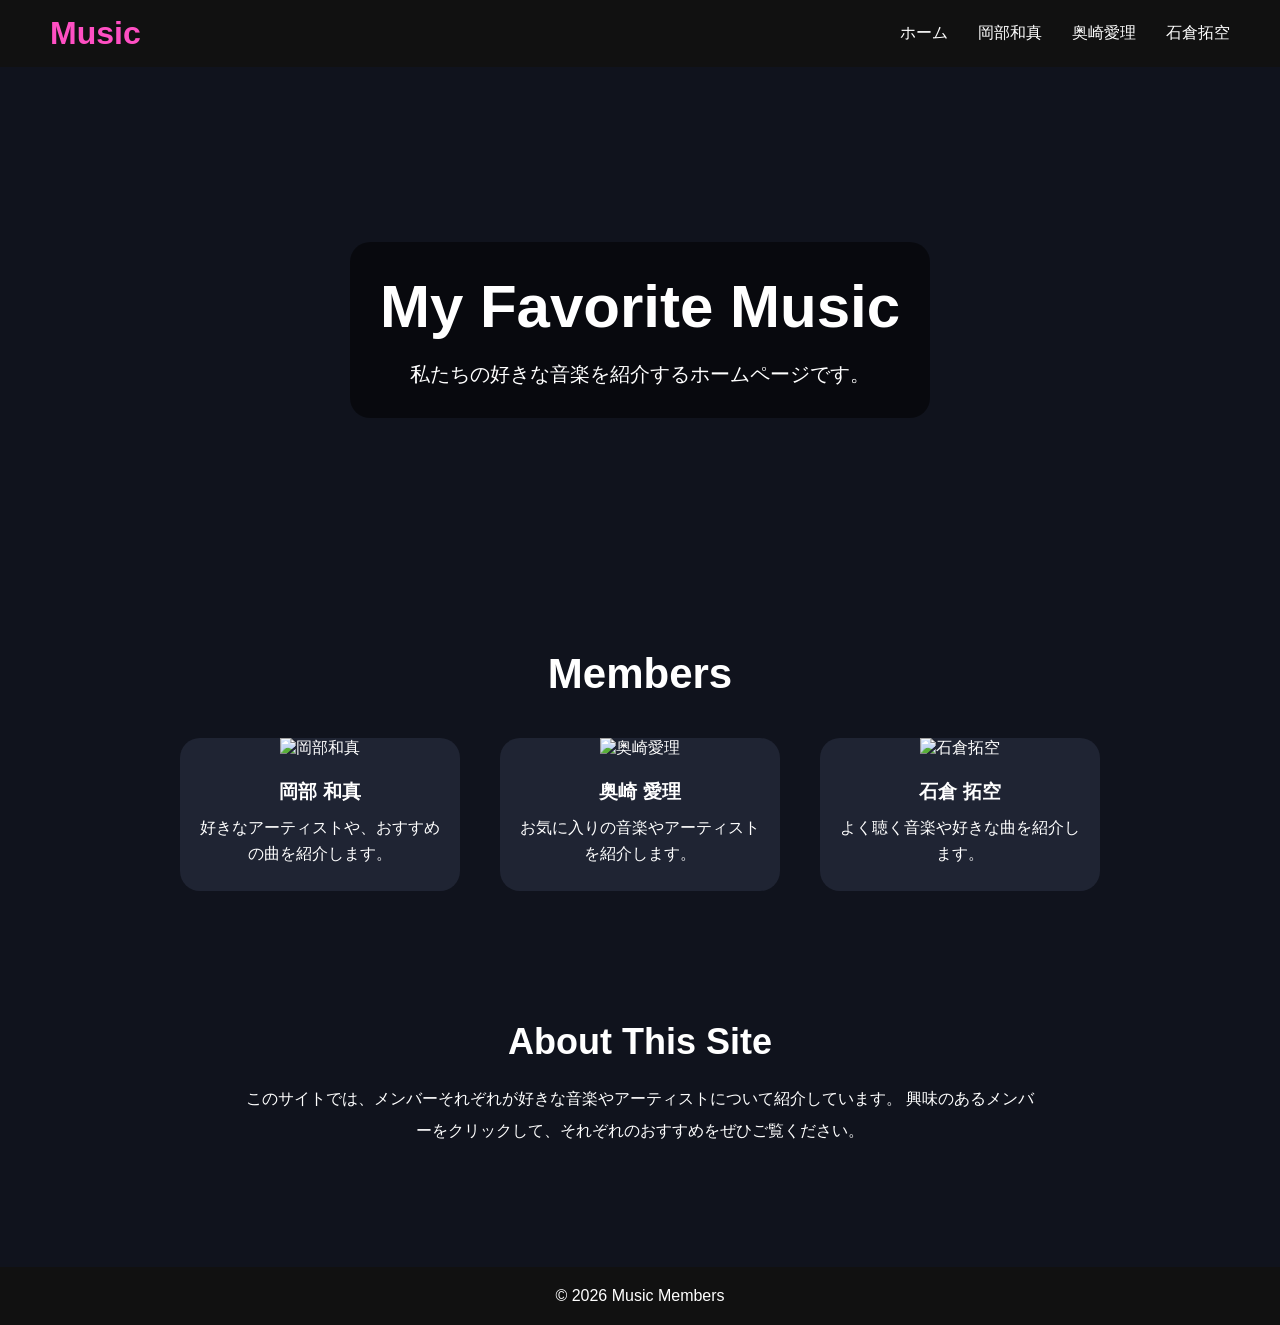
==== music-site/index.html @ 827b1ef1 "フォーマットページの作成 ホームページとそれぞれの担当するHTMLとCSSの作成" ====
<!DOCTYPE html>
<html lang="ja">

<head>
    <meta charset="UTF-8">
    <meta name="viewport" content="width=device-width, initial-scale=1.0">
    <title>Music Members</title>
    <link rel="stylesheet" href="style.css">
</head>

<body>

    <!-- ヘッダー -->
    <header>

        <div class="logo">
            Music</div>

        <nav>
            <ul>
                <li><a href="index.html">ホーム</a></li>
                <li><a href="okabe.html">岡部和真</a></li>
                <li><a href="okuzaki.html">奥崎愛理</a></li>
                <li><a href="ishikura.html">石倉拓空</a></li>
            </ul>
        </nav>

    </header>

    <!-- メインビジュアル -->
    <section class="hero">

        <div class="hero-text">

            <h1>My Favorite Music</h1>

            <p>
                私たちの好きな音楽を紹介するホームページです。
            </p>

        </div>

    </section>

    <!-- メンバー紹介 -->
    <section class="members">

        <h2>Members</h2>

        <div class="card-area">

            <!-- 岡部 -->
            <a href="okabe.html" class="card">

                <img src="img/okabe.jpg" alt="岡部和真">

                <h3>岡部 和真</h3>

                <p>
                    好きなアーティストや、おすすめの曲を紹介します。
                </p>

            </a>

            <!-- 奥崎 -->
            <a href="okuzaki.html" class="card">

                <img src="img/okuzaki.jpg" alt="奥崎愛理">

                <h3>奥崎 愛理</h3>

                <p>
                    お気に入りの音楽やアーティストを紹介します。
                </p>

            </a>

            <!-- 石倉 -->
            <a href="ishikura.html" class="card">

                <img src="img/ishikura.jpg" alt="石倉拓空">

                <h3>石倉 拓空</h3>

                <p>
                    よく聴く音楽や好きな曲を紹介します。
                </p>

            </a>

        </div>

    </section>

    <!-- サイト紹介 -->
    <section class="music">

        <h2>About This Site</h2>

        <p>
            このサイトでは、メンバーそれぞれが好きな音楽やアーティストについて紹介しています。
            興味のあるメンバーをクリックして、それぞれのおすすめをぜひご覧ください。
        </p>

    </section>

    <!-- フッター -->
    <footer>

        <p>
            © 2026 Music Members
        </p>

    </footer>

</body>

</html>
---- music-site/style.css ----
/* --------------------
   全体設定
-------------------- */

*{
    margin:0;
    padding:0;
    box-sizing:border-box;
}

body{
    font-family:"Yu Gothic",sans-serif;
    background:#10131d;
    color:white;
}

/* --------------------
   ヘッダー
-------------------- */

header{
    position:fixed;
    top:0;
    width:100%;
    background:#111;
    display:flex;
    justify-content:space-between;
    align-items:center;
    padding:15px 50px;
    z-index:1000;
}

.logo{
    font-size:32px;
    font-weight:bold;
    color:#ff4fc3;
}

nav ul{
    display:flex;
    list-style:none;
}

nav li{
    margin-left:30px;
}

nav a{
    color:white;
    text-decoration:none;
    transition:0.3s;
}

nav a:hover{
    color:#00d9ff;
}

/* --------------------
   メイン画像
-------------------- */

.hero{
    margin-top:80px;
    height:500px;
    background:url("img/main.jpg") center/cover no-repeat;
    display:flex;
    justify-content:center;
    align-items:center;
    text-align:center;
}

.hero-text{
    background:rgba(0,0,0,0.5);
    padding:30px;
    border-radius:20px;
    animation:fadeIn 1.5s;
}

.hero h1{
    font-size:60px;
}

.hero p{
    margin-top:20px;
    font-size:20px;
}

/* --------------------
   メンバー紹介
-------------------- */

.members{
    padding:70px 30px;
    text-align:center;
}

.members h2{
    font-size:42px;
    margin-bottom:40px;
}

.card-area{
    display:flex;
    justify-content:center;
    align-items:stretch;
    gap:40px;
    flex-wrap:wrap;
}

.card{
    width:280px;
    background:#1f2433;
    border-radius:20px;
    overflow:hidden;
    color:white;
    text-decoration:none;
    transition:0.3s;
}

.card:hover{
    transform:translateY(-10px);
    box-shadow:0 0 20px #00d9ff;
}

.card img{
    width:100%;
    height:260px;
    object-fit:cover;
}

.card h3{
    margin:20px 0 10px;
}

.card p{
    padding:0 20px 25px;
    line-height:1.6;
}

/* --------------------
   サイト紹介
-------------------- */

.music{
    padding:60px 30px;
    text-align:center;
}

.music h2{
    margin-bottom:20px;
    font-size:36px;
}

.music p{
    max-width:800px;
    margin:auto;
    line-height:2;
}

.music ul{
    list-style:none;
    margin-top:20px;
}

.music li{
    margin:10px 0;
}

/* --------------------
   サブページ
-------------------- */

.profile{
    margin-top:110px;
    display:flex;
    justify-content:center;
    align-items:center;
    gap:50px;
    padding:60px 40px;
    flex-wrap:wrap;
}

.profile img{
    width:350px;
    border-radius:20px;
}

.profile-text{
    max-width:500px;
}

.profile-text h1{
    font-size:50px;
    margin-bottom:20px;
}

.profile-text p{
    line-height:2;
}

/* --------------------
   フッター
-------------------- */

footer{
    background:#111;
    text-align:center;
    padding:20px;
    margin-top:60px;
}

/* --------------------
   アニメーション
-------------------- */

@keyframes fadeIn{

from{
    opacity:0;
    transform:translateY(30px);
}

to{
    opacity:1;
    transform:translateY(0);
}

}

/* --------------------
   スマホ対応
-------------------- */

@media(max-width:768px){

header{
    flex-direction:column;
    padding:20px;
}

nav ul{
    margin-top:15px;
    flex-wrap:wrap;
    justify-content:center;
}

nav li{
    margin:10px;
}

.hero h1{
    font-size:42px;
}

.hero p{
    font-size:18px;
}

.card{
    width:90%;
}

.profile{
    flex-direction:column;
}

.profile img{
    width:90%;
}

}
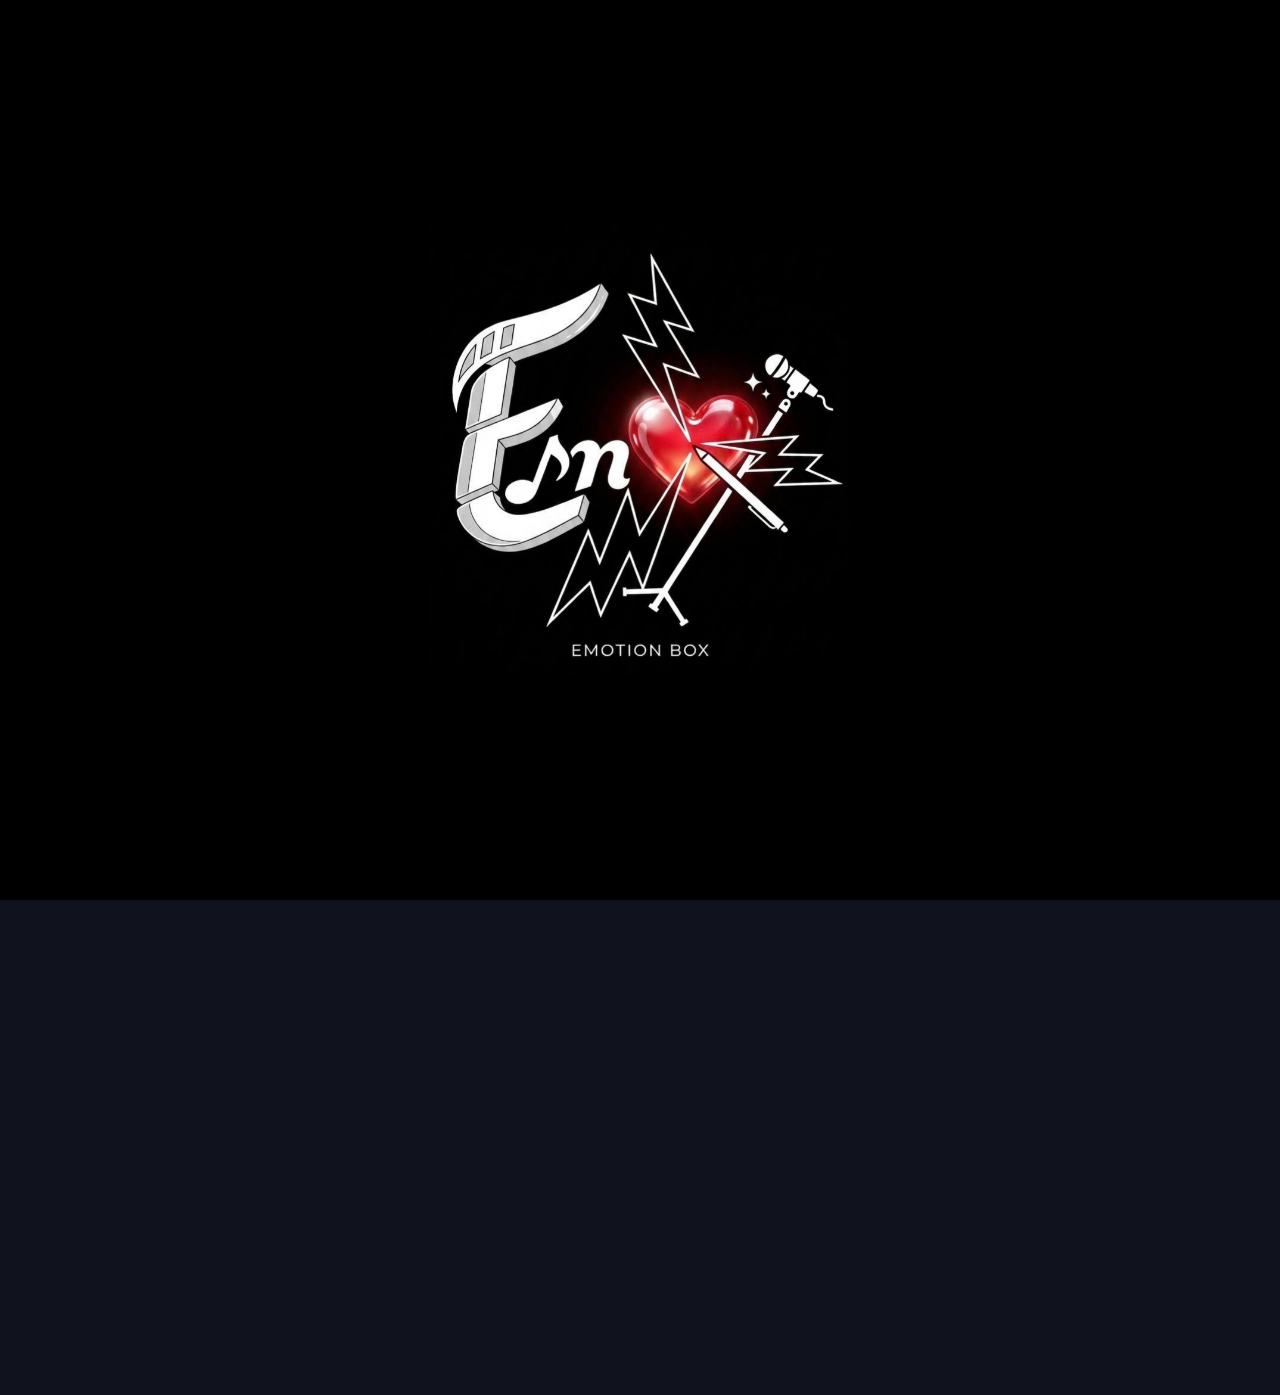
==== commit f8539be5: "ホームページ編集 ロゴアニメーションの追加と、ホームページ上でロゴが見えるようになりました。" ====
--- a/music-site/index.html
+++ b/music-site/index.html
@@ -10,108 +10,129 @@
 
 <body>
 
-    <!-- ヘッダー -->
-    <header>
+    <!-- オープニング -->
+    <div id="opening">
 
-        <div class="logo">
-            Music</div>
+        <img src="img/logo.png" id="opening-logo" alt="Emotion Box Logo">
 
-        <nav>
-            <ul>
-                <li><a href="index.html">ホーム</a></li>
-                <li><a href="okabe.html">岡部和真</a></li>
-                <li><a href="okuzaki.html">奥崎愛理</a></li>
-                <li><a href="ishikura.html">石倉拓空</a></li>
-            </ul>
-        </nav>
+    </div>
 
-    </header>
+    <!-- メインコンテンツ -->
+    <div id="main-content">
 
-    <!-- メインビジュアル -->
-    <section class="hero">
+        <!-- ヘッダー -->
+        <header>
 
-        <div class="hero-text">
+            <div class="logo">
 
-            <h1>My Favorite Music</h1>
+                <a href="index.html">
+
+                    <img src="img/logo.png" alt="Emotion Box Logo">
+
+                </a>
+
+            </div>
+
+            <nav>
+                <ul>
+                    <li><a href="index.html">ホーム</a></li>
+                    <li><a href="okabe.html">岡部和真</a></li>
+                    <li><a href="okuzaki.html">奥崎愛理</a></li>
+                    <li><a href="ishikura.html">石倉拓空</a></li>
+                </ul>
+            </nav>
+
+        </header>
+
+        <!-- メインビジュアル -->
+        <section class="hero">
+
+            <div class="hero-text">
+
+                <h1>My Favorite Music</h1>
+
+                <p>
+                    私たちの好きな音楽を紹介するホームページです。
+                </p>
+
+            </div>
+
+        </section>
+
+        <!-- メンバー紹介 -->
+        <section class="members">
+
+            <h2>Members</h2>
+
+            <div class="card-area">
+
+                <!-- 岡部 -->
+                <a href="okabe.html" class="card">
+
+                    <img src="img/okabe.jpg" alt="岡部和真">
+
+                    <h3>岡部 和真</h3>
+
+                    <p>
+                        好きなアーティストや、おすすめの曲を紹介します。
+                    </p>
+
+                </a>
+
+                <!-- 奥崎 -->
+                <a href="okuzaki.html" class="card">
+
+                    <img src="img/okuzaki.jpg" alt="奥崎愛理">
+
+                    <h3>奥崎 愛理</h3>
+
+                    <p>
+                        お気に入りの音楽やアーティストを紹介します。
+                    </p>
+
+                </a>
+
+                <!-- 石倉 -->
+                <a href="ishikura.html" class="card">
+
+                    <img src="img/ishikura.jpg" alt="石倉拓空">
+
+                    <h3>石倉 拓空</h3>
+
+                    <p>
+                        よく聴く音楽や好きな曲を紹介します。
+                    </p>
+
+                </a>
+
+            </div>
+
+        </section>
+
+        <!-- サイト紹介 -->
+        <section class="music">
+
+            <h2>About This Site</h2>
 
             <p>
-                私たちの好きな音楽を紹介するホームページです。
+                このサイトでは、メンバーそれぞれが好きな音楽やアーティストについて紹介しています。
+                興味のあるメンバーをクリックして、それぞれのおすすめをぜひご覧ください。
             </p>
 
-        </div>
+        </section>
 
-    </section>
+        <!-- フッター -->
+        <footer>
 
-    <!-- メンバー紹介 -->
-    <section class="members">
+            <p>
+                © 2026 Music Members
+            </p>
 
-        <h2>Members</h2>
+        </footer>
 
-        <div class="card-area">
+    </div>
 
-            <!-- 岡部 -->
-            <a href="okabe.html" class="card">
-
-                <img src="img/okabe.jpg" alt="岡部和真">
-
-                <h3>岡部 和真</h3>
-
-                <p>
-                    好きなアーティストや、おすすめの曲を紹介します。
-                </p>
-
-            </a>
-
-            <!-- 奥崎 -->
-            <a href="okuzaki.html" class="card">
-
-                <img src="img/okuzaki.jpg" alt="奥崎愛理">
-
-                <h3>奥崎 愛理</h3>
-
-                <p>
-                    お気に入りの音楽やアーティストを紹介します。
-                </p>
-
-            </a>
-
-            <!-- 石倉 -->
-            <a href="ishikura.html" class="card">
-
-                <img src="img/ishikura.jpg" alt="石倉拓空">
-
-                <h3>石倉 拓空</h3>
-
-                <p>
-                    よく聴く音楽や好きな曲を紹介します。
-                </p>
-
-            </a>
-
-        </div>
-
-    </section>
-
-    <!-- サイト紹介 -->
-    <section class="music">
-
-        <h2>About This Site</h2>
-
-        <p>
-            このサイトでは、メンバーそれぞれが好きな音楽やアーティストについて紹介しています。
-            興味のあるメンバーをクリックして、それぞれのおすすめをぜひご覧ください。
-        </p>
-
-    </section>
-
-    <!-- フッター -->
-    <footer>
-
-        <p>
-            © 2026 Music Members
-        </p>
-
-    </footer>
+    <script src="script.js"></script>
 
 </body>
 
--- a/music-site/style.css
+++ b/music-site/style.css
@@ -13,27 +13,46 @@
     background:#10131d;
     color:white;
 }
-
 /* --------------------
    ヘッダー
 -------------------- */
 
 header{
+
     position:fixed;
     top:0;
     width:100%;
-    background:#111;
+    background:#000000;
     display:flex;
     justify-content:space-between;
     align-items:center;
-    padding:15px 50px;
+    padding:20px 50px;
     z-index:1000;
+
 }
 
 .logo{
-    font-size:32px;
-    font-weight:bold;
-    color:#ff4fc3;
+
+    display:flex;
+    align-items:center;
+
+}
+
+.logo img{
+
+    height:75px;
+    width:auto;
+
+    display:block;
+
+    transition:.3s ease;
+
+}
+
+.logo img:hover{
+
+    transform:scale(1.08);
+
 }
 
 nav ul{
@@ -60,7 +79,7 @@
 -------------------- */
 
 .hero{
-    margin-top:80px;
+    margin-top:110px;
     height:500px;
     background:url("img/main.jpg") center/cover no-repeat;
     display:flex;
@@ -70,10 +89,31 @@
 }
 
 .hero-text{
-    background:rgba(0,0,0,0.5);
+
+    background:rgba(0,0,0,.5);
     padding:30px;
     border-radius:20px;
-    animation:fadeIn 1.5s;
+
+    animation: heroAnimation 1s ease;
+
+}
+
+@keyframes heroAnimation{
+
+    from{
+
+        opacity:0;
+        transform:translateY(50px);
+
+    }
+
+    to{
+
+        opacity:1;
+        transform:translateY(0);
+
+    }
+
 }
 
 .hero h1{
@@ -268,4 +308,243 @@
     width:90%;
 }
 
+}
+
+/* ページ全体のフェードイン */
+body{
+    animation: fadePage 0.8s ease;
+}
+
+@keyframes fadePage{
+
+    from{
+        opacity:0;
+    }
+
+    to{
+        opacity:1;
+    }
+
+}
+
+.card{
+
+    width:280px;
+    background:#1f2433;
+    border-radius:20px;
+    overflow:hidden;
+
+    opacity:0;
+
+    animation:cardFade .8s forwards;
+
+}
+
+.card:nth-child(1){
+
+    animation-delay:.3s;
+
+}
+
+.card:nth-child(2){
+
+    animation-delay:.6s;
+
+}
+
+.card:nth-child(3){
+
+    animation-delay:.9s;
+
+}
+
+@keyframes cardFade{
+
+    from{
+
+        opacity:0;
+        transform:translateY(50px);
+
+    }
+
+    to{
+
+        opacity:1;
+        transform:translateY(0);
+
+    }
+
+}
+
+.card{
+
+    transition:.3s;
+
+}
+
+.card:hover{
+
+    transform:translateY(-12px) scale(1.05);
+
+}
+
+nav a{
+
+    position:relative;
+
+}
+
+nav a::after{
+
+    content:"";
+
+    position:absolute;
+
+    left:0;
+    bottom:-5px;
+
+    width:0;
+    height:2px;
+
+    background:#00d9ff;
+
+    transition:.3s;
+
+}
+
+nav a:hover::after{
+
+    width:100%;
+
+}
+
+/*=============================
+  Opening Animation
+=============================*/
+
+#opening{
+
+    position:fixed;
+    top:0;
+    left:0;
+
+    width:100%;
+    height:100%;
+
+    background:#000;
+
+    display:flex;
+    justify-content:center;
+    align-items:center;
+
+    z-index:99999;
+
+    transition:opacity 1s ease;
+
+}
+
+#opening-logo{
+
+    width:420px;
+    max-width:80%;
+
+    opacity:0;
+
+    transform:translateX(-250px);
+
+}
+
+/* ロゴ登場 */
+
+.logo-enter{
+
+    animation:logoEnter 1.3s ease forwards;
+
+}
+
+/* ロゴ退場 */
+
+.logo-finish{
+
+    animation:logoFinish 1s ease forwards;
+
+}
+
+/* ホームページ */
+
+#main-content{
+
+    opacity:0;
+
+    transform:translateY(40px);
+
+}
+
+/* ホーム表示 */
+
+.main-show{
+
+    animation:showMain 1s ease forwards;
+
+}
+
+@keyframes logoEnter{
+
+    0%{
+
+        opacity:0;
+        transform:translateX(-250px);
+
+    }
+
+    70%{
+
+        opacity:1;
+        transform:translateX(20px);
+
+    }
+
+    100%{
+
+        opacity:1;
+        transform:translateX(0);
+
+    }
+
+}
+
+@keyframes logoFinish{
+
+    0%{
+
+        opacity:1;
+        transform:translateY(0) scale(1);
+
+    }
+
+    100%{
+
+        opacity:0;
+        transform:translateY(-180px) scale(.6);
+
+    }
+
+}
+
+@keyframes showMain{
+
+    from{
+
+        opacity:0;
+        transform:translateY(40px);
+
+    }
+
+    to{
+
+        opacity:1;
+        transform:translateY(0);
+
+    }
+
 }
